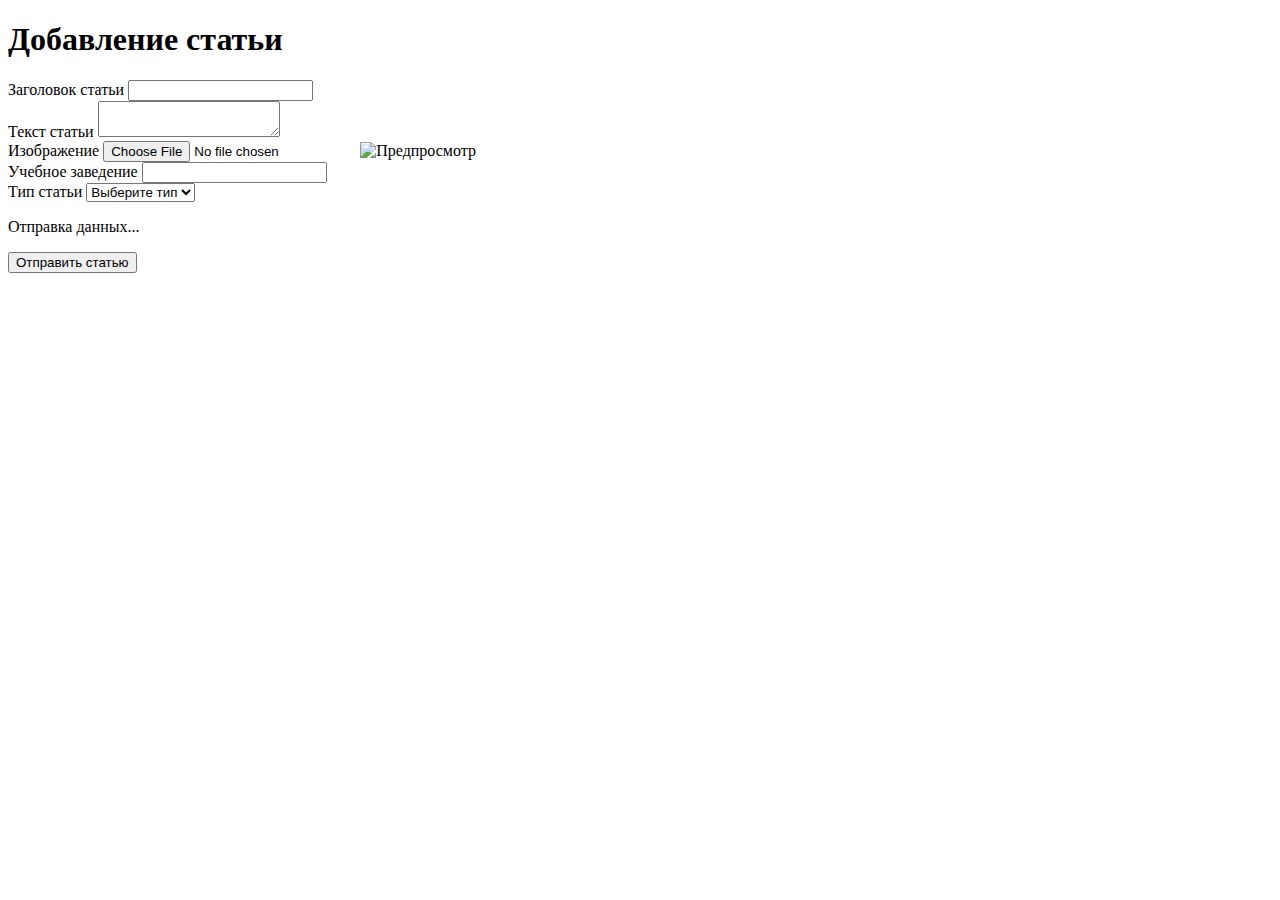
==== index.html @ 178f60b2 "teelgram registration" ====
<!DOCTYPE html>
<html lang="ru">
<head>
  <link rel="stylesheet" href="styles.css">
  <meta charset="UTF-8">
  <meta name="viewport" content="width=device-width, initial-scale=1.0">
  <title>Форма отправки статей</title>
  <script src="https://telegram.org/js/telegram-web-app.js"></script> 
   <style>   </style>
  
</head>
<body>
  <div class="container">
    <h1>Добавление статьи</h1>
    
    <form id="articleForm">
      <div class="form-group">
        <label for="title" class="required-field">Заголовок статьи</label>
        <input type="text" id="title" required>
      </div>

      <div class="form-group">
        <label for="text" class="required-field">Текст статьи</label>
        <textarea id="text" required></textarea>
      </div>
      
      <div class="form-group">
        <label for="image">Изображение</label>
        <input type="file" id="image" accept="image/*">
        <img id="imagePreview" class="image-preview" alt="Предпросмотр">
      </div>
      
      <div class="form-row">
        <div class="form-group">
          <label for="study">Учебное заведение</label>
          <input type="text" id="study">
        </div>
        
        <div class="form-group">
          <label for="type" class="required-field">Тип статьи</label>
          <select id="type" required>
            <option value="">Выберите тип</option>
            <option value="Конкурс">Конкурс</option>
            <option value="Новость">Новость</option>
            <option value="Мероприятие">Мероприятие</option>
            <option value="Статья">Статья</option>
          </select>
        </div>
      </div>

      <div class="loading">
        <div class="loader"></div>
        <p>Отправка данных...</p>
      </div>

      <button type="submit">Отправить статью</button>
      
      <div class="alert" id="message"></div>
    </form>
  </div> 
  <script  srs="gasconfigs.js"></script>
  <script src="formlogic.js" defer></script> 
</body>
</html>
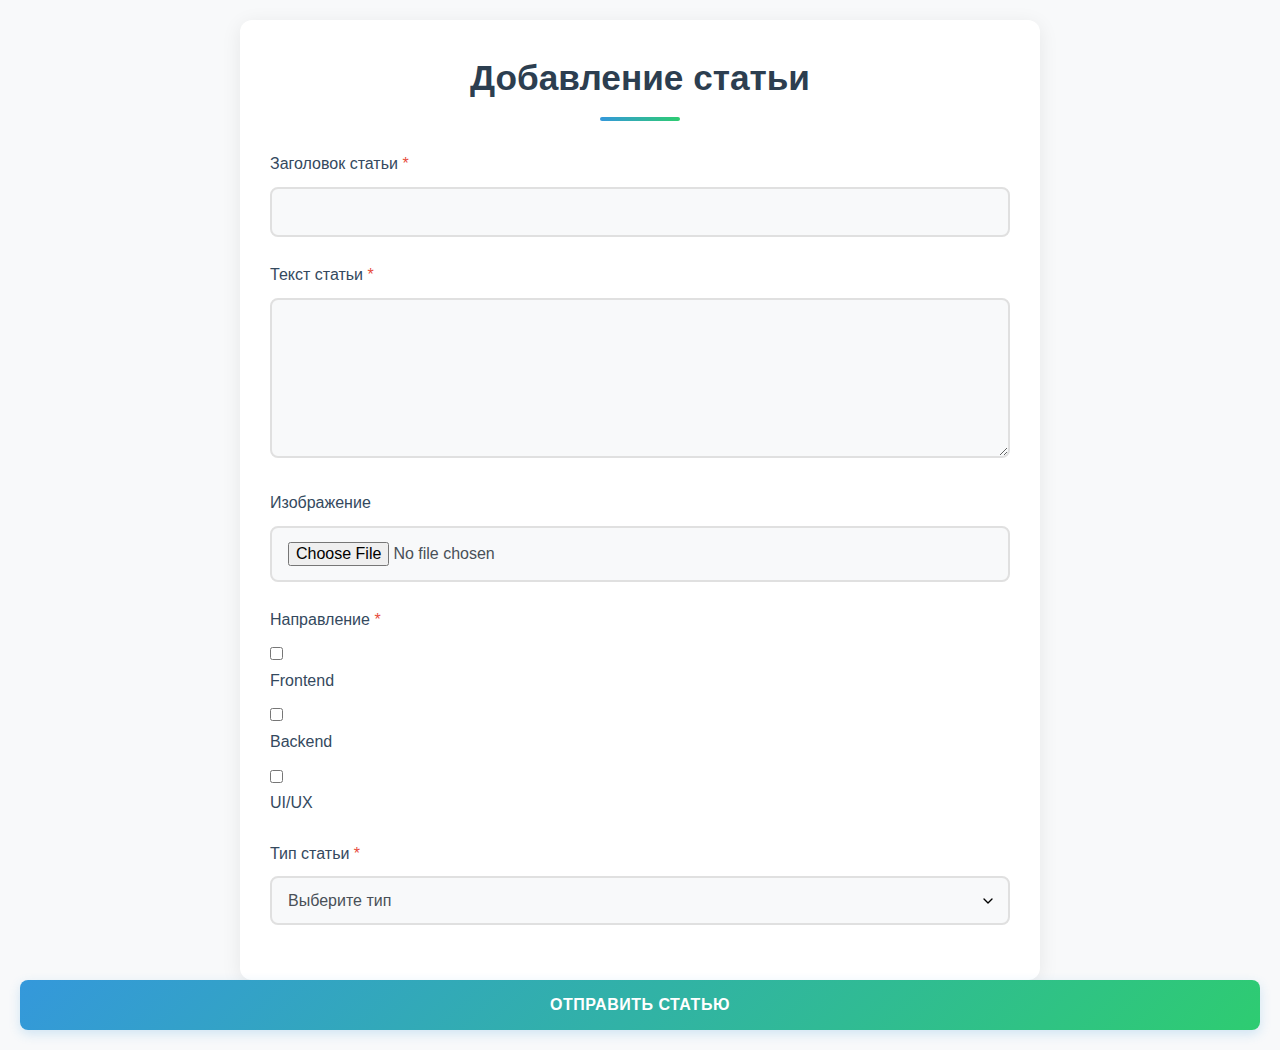
==== commit bc134c0c: "articles form edit" ====
--- a/index.html
+++ b/index.html
@@ -30,11 +30,21 @@
         <img id="imagePreview" class="image-preview" alt="Предпросмотр">
       </div>
       
-      <div class="form-row">
-        <div class="form-group">
-          <label for="study">Учебное заведение</label>
-          <input type="text" id="study">
+      <div class="form-group">
+        <label for="study" class="required-field">Направление</label>
+        <div>
+          <input type="checkbox" id="frontendbox" name="study" value="Frontend">
+          <label for="frontend">Frontend</label>
         </div>
+        <div>
+          <input type="checkbox" id="backendbox" name="study" value="Backend">
+          <label for="backend">Backend</label>
+        </div>
+        <div>
+          <input type="checkbox" id="uiuxbox" name="study" value="UI/UX">
+          <label for="uiux">UI/UX</label>
+        </div>
+      </div>
         
         <div class="form-group">
           <label for="type" class="required-field">Тип статьи</label>
--- a/styles.css
+++ b/styles.css
@@ -0,0 +1,257 @@
+ 
+* {
+  box-sizing: border-box;
+  margin: 0;
+  padding: 0;
+  font-family: 'Segoe UI', Roboto, Oxygen, Ubuntu, Cantarell, 'Open Sans', 'Helvetica Neue', sans-serif;
+}
+
+body {
+  background-color: #f8f9fa;
+  color: #212529;
+  line-height: 1.6;
+  padding: 20px;
+}
+
+.container {
+  max-width: 800px;
+  margin: 0 auto;
+  background: #ffffff;
+  border-radius: 12px;
+  box-shadow: 0 4px 20px rgba(0, 0, 0, 0.08);
+  padding: 30px;
+  transition: all 0.3s ease;
+}
+
+h1 {
+  color: #2c3e50;
+  text-align: center;
+  margin-bottom: 30px;
+  font-weight: 600;
+  font-size: 2.2rem;
+  position: relative;
+  padding-bottom: 15px;
+}
+
+h1::after {
+  content: '';
+  position: absolute;
+  bottom: 0;
+  left: 50%;
+  transform: translateX(-50%);
+  width: 80px;
+  height: 4px;
+  background: linear-gradient(90deg, #3498db, #2ecc71);
+  border-radius: 2px;
+}
+
+.form-group {
+  margin-bottom: 25px;
+}
+
+label {
+  display: block;
+  margin-bottom: 10px;
+  color: #34495e;
+  font-weight: 500;
+  font-size: 1rem;
+}
+
+.required-field::after {
+  content: ' *';
+  color: #e74c3c;
+}
+
+input[type="text"],
+input[type="url"],
+input[type="file"],
+textarea,
+select {
+  width: 100%;
+  padding: 14px 16px;
+  border: 2px solid #e0e0e0;
+  border-radius: 8px;
+  font-size: 1rem;
+  transition: all 0.3s ease;
+  background-color: #f8f9fa;
+  color: #495057;
+}
+
+input[type="text"]:focus,
+input[type="url"]:focus,
+textarea:focus,
+select:focus {
+  outline: none;
+  border-color: #3498db;
+  background-color: #ffffff;
+  box-shadow: 0 0 0 3px rgba(52, 152, 219, 0.2);
+}
+
+textarea {
+  resize: vertical;
+  min-height: 160px;
+  line-height: 1.5;
+}
+
+select {
+  appearance: none;
+  background-image: url("data:image/svg+xml;charset=UTF-8,%3csvg xmlns='http://www.w3.org/2000/svg' viewBox='0 0 24 24' fill='none' stroke='currentColor' stroke-width='2' stroke-linecap='round' stroke-linejoin='round'%3e%3cpolyline points='6 9 12 15 18 9'%3e%3c/polyline%3e%3c/svg%3e");
+  background-repeat: no-repeat;
+  background-position: right 12px center;
+  background-size: 16px;
+}
+
+.form-row {
+  display: flex;
+  gap: 20px;
+  margin-bottom: 25px;
+}
+
+.form-row .form-group {
+  flex: 1;
+  margin-bottom: 0;
+}
+.direction-btn {
+  /* базовые стили кнопки */
+  background-color: #f0f0f0;
+  color: #333;
+  border: 2px solid #ddd;
+  /* ... другие стили ... */
+}
+
+.direction-btn.selected {
+  background-color: #4CAF50; /* зеленый цвет */
+  color: white;
+  border-color: #4CAF50;
+  /* можно добавить другие стили для выделения */
+}
+button {
+  background: linear-gradient(135deg, #3498db, #2ecc71);
+  color: white;
+  padding: 16px 28px;
+  border: none;
+  border-radius: 8px;
+  cursor: pointer;
+  font-size: 1rem;
+  font-weight: 600;
+  transition: all 0.3s ease;
+  width: 100%;
+  display: block;
+  text-transform: uppercase;
+  letter-spacing: 0.5px;
+  box-shadow: 0 4px 12px rgba(52, 152, 219, 0.2);
+}
+
+
+
+button:hover {
+  transform: translateY(-2px);
+  box-shadow: 0 6px 16px rgba(52, 152, 219, 0.3);
+}
+
+button:active {
+  transform: translateY(0);
+}
+
+button:disabled {
+  background: #95a5a6;
+  cursor: not-allowed;
+  transform: none;
+  box-shadow: none;
+}
+
+.alert {
+  padding: 16px;
+  margin-top: 20px;
+  border-radius: 8px;
+  display: none;
+  animation: fadeIn 0.3s ease;
+}
+
+@keyframes fadeIn {
+  from { opacity: 0; transform: translateY(10px); }
+  to { opacity: 1; transform: translateY(0); }
+}
+
+.alert-success {
+  background: #d4edda;
+  color: #155724;
+  border: 1px solid #c3e6cb;
+}
+
+.alert-error {
+  background: #f8d7da;
+  color: #721c24;
+  border: 1px solid #f5c6cb;
+}
+
+.loading {
+  display: none;
+  text-align: center;
+  margin: 20px 0;
+  animation: fadeIn 0.3s ease;
+}
+
+.loader {
+  border: 4px solid #f3f3f3;
+  border-top: 4px solid #3498db;
+  border-radius: 50%;
+  width: 40px;
+  height: 40px;
+  animation: spin 1s linear infinite;
+  margin: 0 auto 15px;
+}
+
+@keyframes spin {
+  0% { transform: rotate(0deg); }
+  100% { transform: rotate(360deg); }
+}
+
+.image-preview {
+  max-width: 100%;
+  max-height: 200px;
+  margin-top: 15px;
+  display: none;
+  border-radius: 8px;
+  box-shadow: 0 2px 8px rgba(0, 0, 0, 0.1);
+  border: 1px solid #e0e0e0;
+}
+
+/* Адаптивность */
+@media (max-width: 768px) {
+  .container {
+    padding: 20px;
+  }
+
+  .form-row {
+    flex-direction: column;
+    gap: 15px;
+  }
+
+  h1 {
+    font-size: 1.8rem;
+  }
+}
+
+@media (max-width: 480px) {
+  body {
+    padding: 10px;
+  }
+
+  .container {
+    border-radius: 8px;
+    padding: 15px;
+  }
+
+  input[type="text"],
+  input[type="url"],
+  textarea,
+  select {
+    padding: 12px;
+  }
+
+  button {
+    padding: 14px;
+  }
+}
+ 